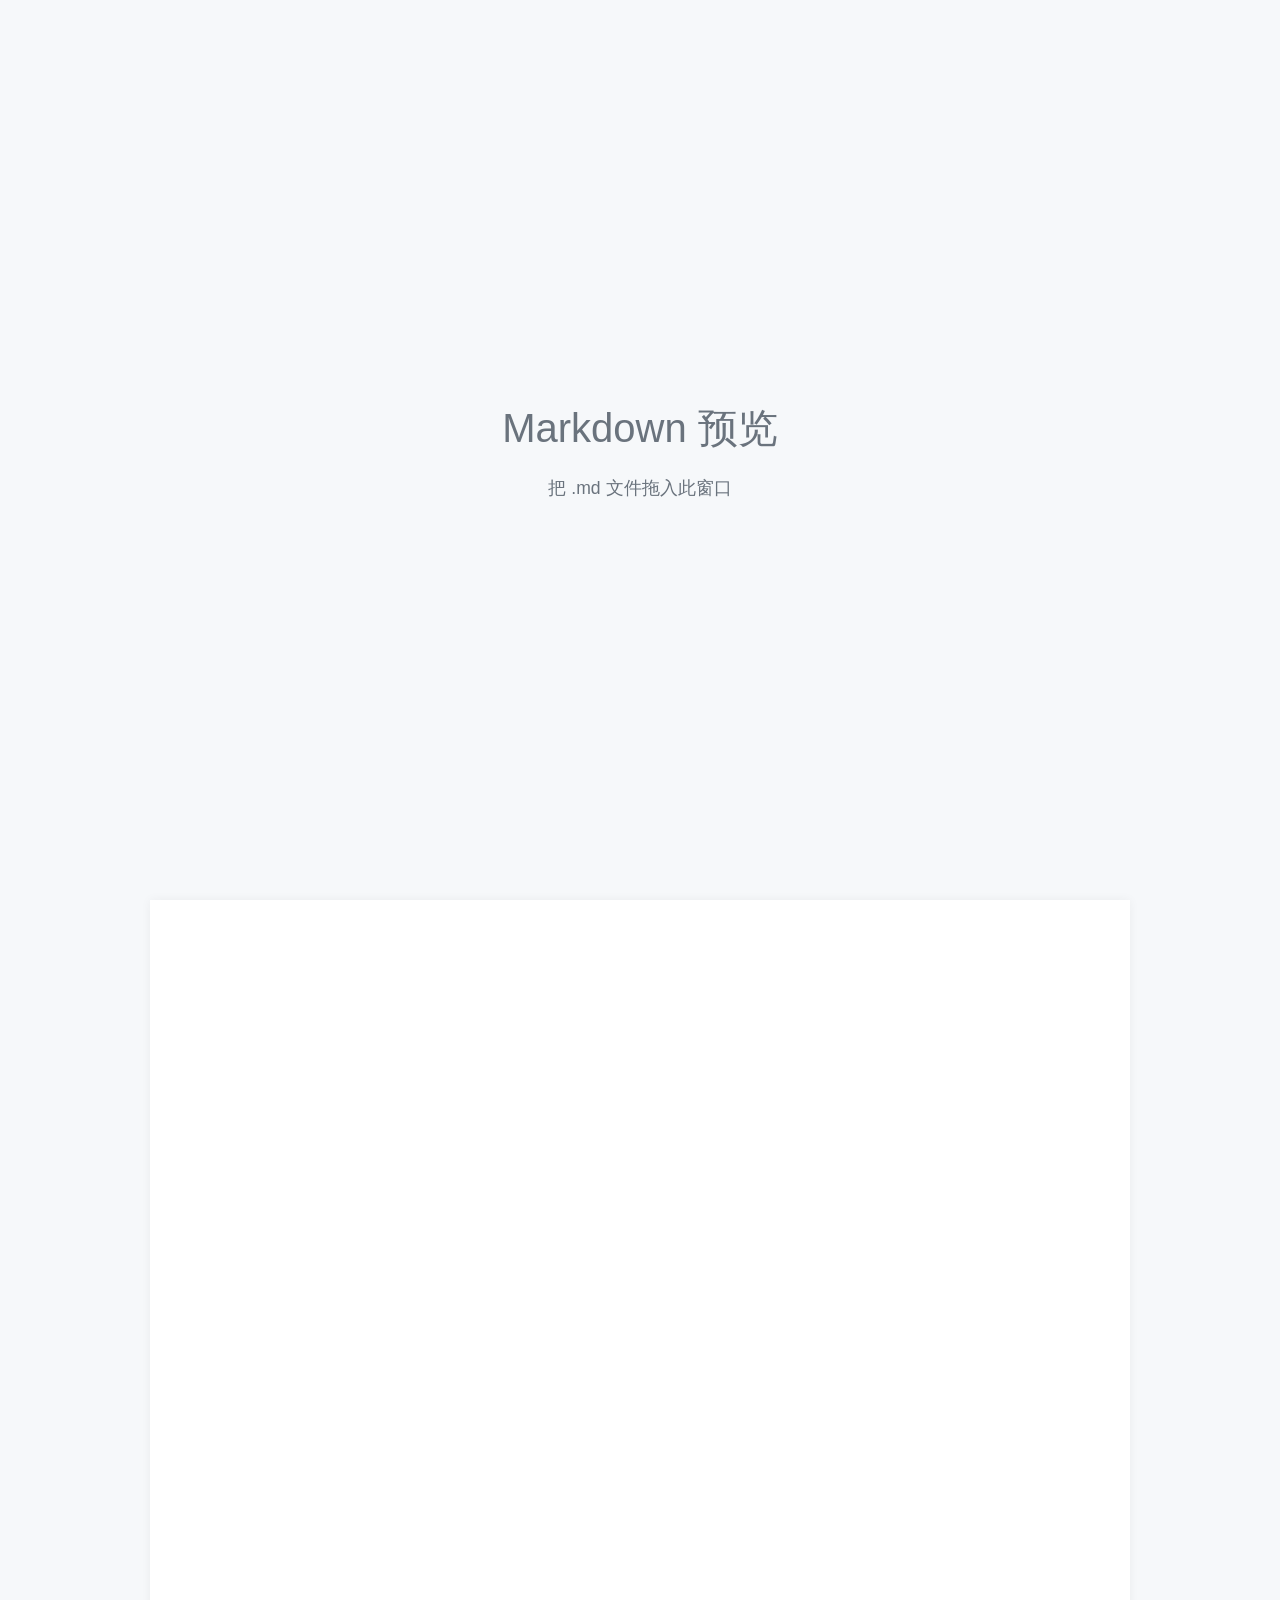
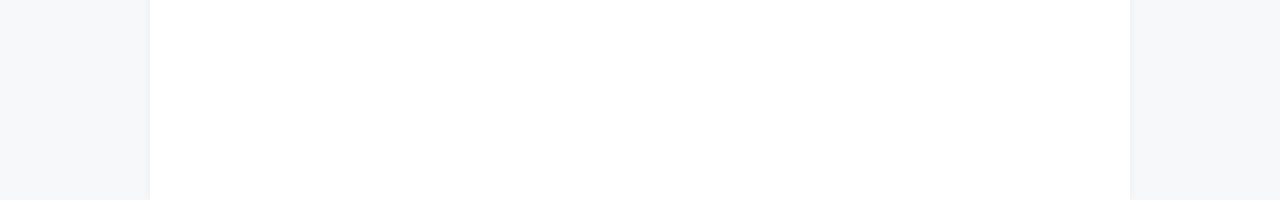
==== src/index.html @ 57938302 "Add GitHub Actions workflow for Windows build" ====
<!DOCTYPE html>
<html lang="zh-CN">
<head>
  <meta charset="UTF-8" />
  <title>Markdown 预览</title>
  <link rel="stylesheet" href="styles.css" />
  <link rel="stylesheet" href="vendor/katex.min.css" />
</head>
<body>
  <div id="placeholder">
    <h1>Markdown 预览</h1>
    <p>把 .md 文件拖入此窗口</p>
  </div>
  <div id="content" class="markdown-body"></div>
  <div id="error" class="error-banner" style="display:none"></div>

  <script src="vendor/marked.min.js"></script>
  <script src="vendor/highlight.min.js"></script>
  <script src="vendor/katex.min.js"></script>
  <script src="vendor/mermaid.min.js"></script>
  <script src="main.js"></script>
</body>
</html>
---- src/styles.css ----
/* mdview - GitHub-flavored Markdown 样式 */

/* ===== 基础重置 ===== */
body {
  margin: 0;
  padding: 0;
  font-family: -apple-system, BlinkMacSystemFont, "Segoe UI", "Microsoft YaHei", sans-serif;
  background: #f6f8fa;
  color: #24292e;
  min-height: 100vh;
}

* { box-sizing: border-box; }

/* ===== 占位提示(初始空窗口) ===== */
#placeholder {
  display: flex;
  flex-direction: column;
  align-items: center;
  justify-content: center;
  height: 100vh;
  color: #6a737d;
}

#placeholder h1 {
  font-weight: 300;
  font-size: 2.5em;
  margin: 0 0 0.5em;
}

#placeholder p {
  font-size: 1.1em;
  margin: 0;
}

/* ===== 内容容器 ===== */
#content.markdown-body {
  max-width: 980px;
  margin: 0 auto;
  padding: 45px;
  background: #ffffff;
  box-shadow: 0 0 10px rgba(0, 0, 0, 0.05);
  min-height: 100vh;
}

/* ===== 标题 ===== */
.markdown-body h1, .markdown-body h2, .markdown-body h3,
.markdown-body h4, .markdown-body h5, .markdown-body h6 {
  margin-top: 24px;
  margin-bottom: 16px;
  font-weight: 600;
  line-height: 1.25;
}

.markdown-body h1 {
  font-size: 2em;
  border-bottom: 1px solid #eaecef;
  padding-bottom: 0.3em;
}

.markdown-body h2 {
  font-size: 1.5em;
  border-bottom: 1px solid #eaecef;
  padding-bottom: 0.3em;
}

.markdown-body h3 { font-size: 1.25em; }
.markdown-body h4 { font-size: 1em; }
.markdown-body h5 { font-size: 0.875em; }
.markdown-body h6 { font-size: 0.85em; color: #6a737d; }

/* ===== 段落与强调 ===== */
.markdown-body p {
  margin: 0 0 16px;
  line-height: 1.6;
}

.markdown-body strong { font-weight: 600; }
.markdown-body em { font-style: italic; }
.markdown-body del { color: #6a737d; }

.markdown-body a {
  color: #0366d6;
  text-decoration: none;
}

.markdown-body a:hover { text-decoration: underline; }

/* ===== 列表 ===== */
.markdown-body ul, .markdown-body ol {
  margin: 0 0 16px;
  padding-left: 2em;
}

.markdown-body li { margin: 0.25em 0; }
.markdown-body li + li { margin-top: 0.25em; }
.markdown-body li > p { margin: 0.5em 0; }

.markdown-body ul ul, .markdown-body ul ol,
.markdown-body ol ul, .markdown-body ol ol { margin: 0; }

/* ===== 引用与分割线 ===== */
.markdown-body blockquote {
  margin: 0 0 16px;
  padding: 0 1em;
  color: #6a737d;
  border-left: 0.25em solid #dfe2e5;
}

.markdown-body hr {
  height: 0.25em;
  margin: 24px 0;
  background: #e1e4e8;
  border: 0;
}

/* ===== 行内代码与代码块 ===== */
.markdown-body code {
  padding: 0.2em 0.4em;
  margin: 0;
  font-size: 85%;
  background-color: rgba(27, 31, 35, 0.06);
  border-radius: 3px;
  font-family: "SFMono-Regular", Consolas, "Liberation Mono", Menlo, monospace;
}

.markdown-body pre {
  margin: 0 0 16px;
  padding: 16px;
  overflow: auto;
  font-size: 85%;
  line-height: 1.45;
  background-color: #f6f8fa;
  border-radius: 3px;
}

.markdown-body pre code {
  padding: 0;
  background: transparent;
  font-size: 100%;
}

/* ===== 图片 ===== */
.markdown-body img {
  max-width: 100%;
  box-sizing: border-box;
  background-color: #fff;
}

/* ===== 表格 ===== */
.markdown-body table {
  display: block;
  width: max-content;
  max-width: 100%;
  overflow: auto;
  margin: 0 0 16px;
  border-collapse: collapse;
}

.markdown-body table th, .markdown-body table td {
  padding: 6px 13px;
  border: 1px solid #dfe2e5;
}

.markdown-body table tr {
  background-color: #fff;
  border-top: 1px solid #c6cbd1;
}

.markdown-body table tr:nth-child(2n) {
  background-color: #f6f8fa;
}

.markdown-body table th { font-weight: 600; }

/* ===== 任务列表 ===== */
.markdown-body input[type="checkbox"] {
  margin-right: 0.5em;
}

/* ===== 错误横幅 ===== */
#error {
  position: fixed;
  top: 0;
  left: 0;
  right: 0;
  padding: 12px 20px;
  background: #d73a49;
  color: white;
  font-size: 14px;
  z-index: 1000;
  box-shadow: 0 2px 4px rgba(0, 0, 0, 0.1);
  text-align: center;
}

#error:hover { background: #cb2431; }

/* ===== Mermaid ===== */
.mermaid-placeholder {
  background: #f6f8fa;
  border: 1px solid #e1e4e8;
  border-radius: 6px;
  padding: 1em;
  font-family: monospace;
  white-space: pre-wrap;
  color: #6a737d;
}

.mermaid-rendered {
  text-align: center;
  margin: 1em 0;
}

.mermaid-rendered svg {
  max-width: 100%;
  height: auto;
}

.mermaid-error {
  background: #ffeef0;
  color: #d73a49;
  border: 1px solid #d73a49;
  border-radius: 6px;
  padding: 1em;
  white-space: pre-wrap;
  font-size: 0.9em;
}

/* ===== Highlight.js 主题(GitHub 风格) ===== */
.hljs {
  display: block;
  overflow-x: auto;
  padding: 1em;
  color: #24292e;
  background: #f6f8fa;
}

.hljs-comment, .hljs-quote { color: #6a737d; font-style: italic; }
.hljs-keyword, .hljs-selector-tag, .hljs-literal, .hljs-section, .hljs-link { color: #d73a49; }
.hljs-string, .hljs-attr, .hljs-symbol, .hljs-bullet, .hljs-addition { color: #032f62; }
.hljs-number, .hljs-meta { color: #005cc5; }
.hljs-function, .hljs-title, .hljs-title.function_ { color: #6f42c1; }
.hljs-variable, .hljs-template-variable, .hljs-type { color: #e36209; }
.hljs-built_in, .hljs-class .hljs-title { color: #b31d28; }
.hljs-tag, .hljs-name, .hljs-attribute { color: #22863a; }
.hljs-deletion { color: #b31d28; background: #ffeef0; }

/* ===== 滚动条 ===== */
::-webkit-scrollbar { width: 10px; height: 10px; }
::-webkit-scrollbar-track { background: #f6f8fa; }
::-webkit-scrollbar-thumb { background: #c8c8c8; border-radius: 5px; }
::-webkit-scrollbar-thumb:hover { background: #a8a8a8; }
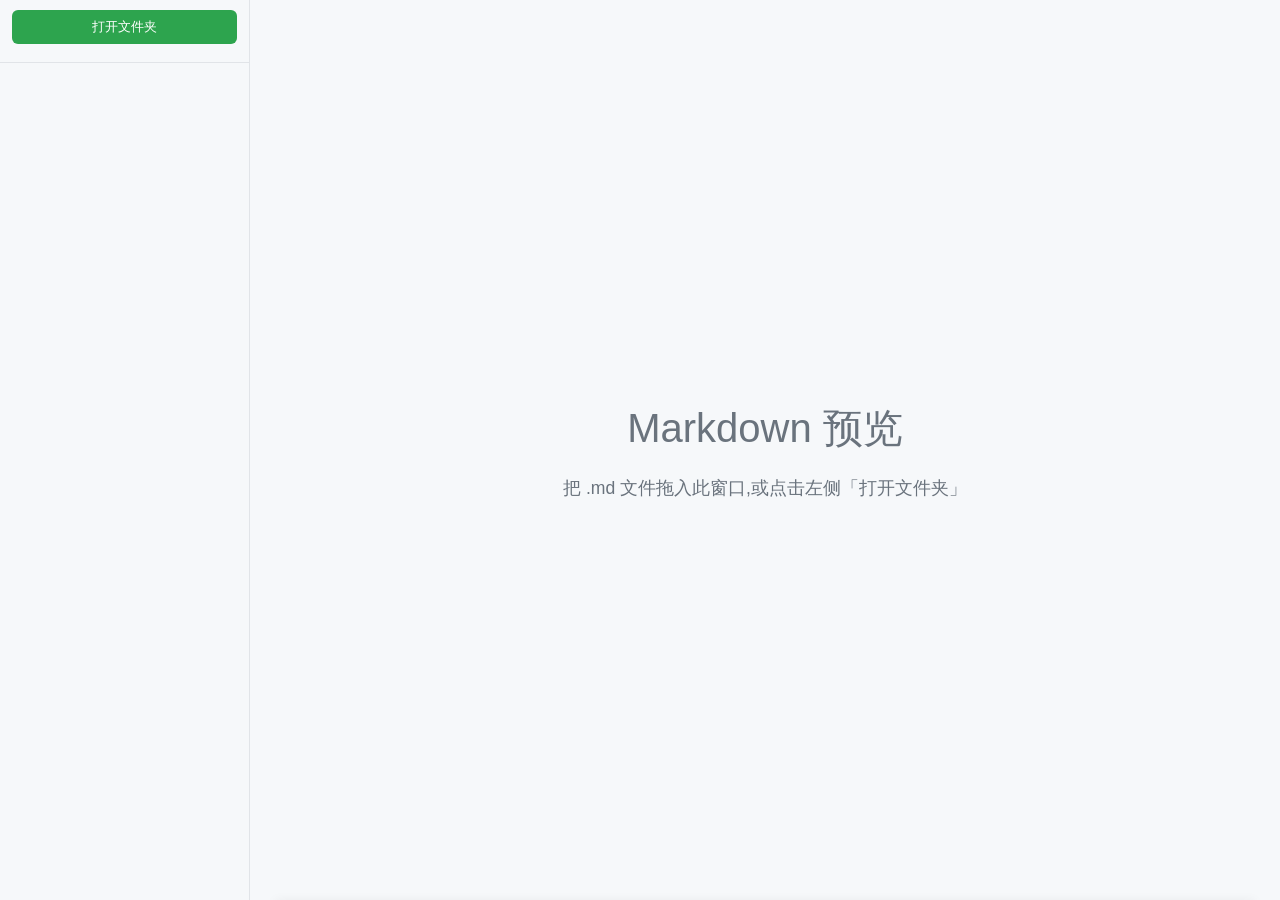
==== commit dddfa968: "Add sidebar: list markdown files in selected folder" ====
--- a/src/index.html
+++ b/src/index.html
@@ -5,14 +5,82 @@
   <title>Markdown 预览</title>
   <link rel="stylesheet" href="styles.css" />
   <link rel="stylesheet" href="vendor/katex.min.css" />
+  <style>
+    /* ===== 左右分栏布局 ===== */
+    #layout { display: flex; height: 100vh; width: 100vw; overflow: hidden; }
+
+    #sidebar {
+      width: 250px;
+      min-width: 180px;
+      border-right: 1px solid #e1e4e8;
+      background: #f6f8fa;
+      display: flex;
+      flex-direction: column;
+      overflow: hidden;
+    }
+    #sidebar-header {
+      padding: 10px 12px;
+      border-bottom: 1px solid #e1e4e8;
+    }
+    #btn-open-folder {
+      width: 100%;
+      padding: 8px 10px;
+      background: #2da44e;
+      color: #fff;
+      border: none;
+      border-radius: 6px;
+      font-size: 13px;
+      cursor: pointer;
+    }
+    #btn-open-folder:hover { background: #2c974b; }
+    #folder-path {
+      margin-top: 8px;
+      font-size: 11px;
+      color: #57606a;
+      word-break: break-all;
+      max-height: 44px;
+      overflow: hidden;
+    }
+    #file-list {
+      flex: 1;
+      overflow-y: auto;
+      padding: 6px;
+    }
+    .file-item {
+      padding: 7px 10px;
+      font-size: 13px;
+      border-radius: 6px;
+      cursor: pointer;
+      color: #24292f;
+      white-space: nowrap;
+      overflow: hidden;
+      text-overflow: ellipsis;
+    }
+    .file-item:hover { background: #eaeef2; }
+    .file-item.active { background: #ddf4ff; color: #0969da; }
+    .empty-tip { padding: 14px 10px; font-size: 12px; color: #8b949e; text-align: center; }
+
+    #main-area { flex: 1; overflow-y: auto; position: relative; }
+  </style>
 </head>
 <body>
-  <div id="placeholder">
-    <h1>Markdown 预览</h1>
-    <p>把 .md 文件拖入此窗口</p>
+  <div id="layout">
+    <aside id="sidebar">
+      <div id="sidebar-header">
+        <button id="btn-open-folder">打开文件夹</button>
+        <div id="folder-path"></div>
+      </div>
+      <div id="file-list"></div>
+    </aside>
+    <main id="main-area">
+      <div id="placeholder">
+        <h1>Markdown 预览</h1>
+        <p>把 .md 文件拖入此窗口,或点击左侧「打开文件夹」</p>
+      </div>
+      <div id="content" class="markdown-body"></div>
+      <div id="error" class="error-banner" style="display:none"></div>
+    </main>
   </div>
-  <div id="content" class="markdown-body"></div>
-  <div id="error" class="error-banner" style="display:none"></div>
 
   <script src="vendor/marked.min.js"></script>
   <script src="vendor/highlight.min.js"></script>
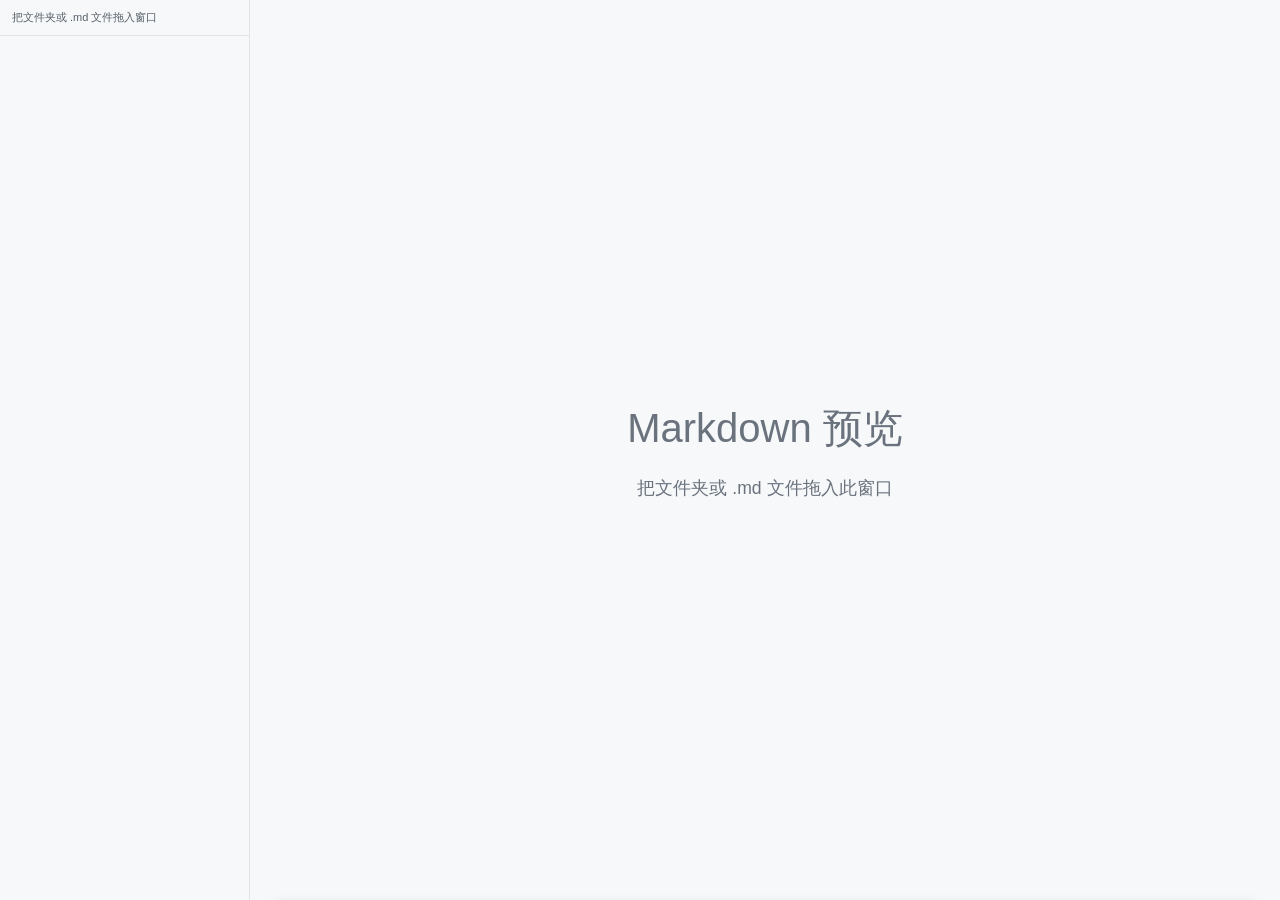
==== commit 204696be: "Drag-drop folder to list md files; remove folder button; fix right pane scroll" ====
--- a/src/index.html
+++ b/src/index.html
@@ -7,6 +7,7 @@
   <link rel="stylesheet" href="vendor/katex.min.css" />
   <style>
     /* ===== 左右分栏布局 ===== */
+    html, body { height: 100%; }
     #layout { display: flex; height: 100vh; width: 100vw; overflow: hidden; }
 
     #sidebar {
@@ -21,24 +22,13 @@
     #sidebar-header {
       padding: 10px 12px;
       border-bottom: 1px solid #e1e4e8;
-    }
-    #btn-open-folder {
-      width: 100%;
-      padding: 8px 10px;
-      background: #2da44e;
-      color: #fff;
-      border: none;
-      border-radius: 6px;
-      font-size: 13px;
-      cursor: pointer;
-    }
-    #btn-open-folder:hover { background: #2c974b; }
-    #folder-path {
-      margin-top: 8px;
       font-size: 11px;
       color: #57606a;
       word-break: break-all;
-      max-height: 44px;
+    }
+    #folder-path {
+      line-height: 1.4;
+      max-height: 60px;
       overflow: hidden;
     }
     #file-list {
@@ -60,22 +50,28 @@
     .file-item.active { background: #ddf4ff; color: #0969da; }
     .empty-tip { padding: 14px 10px; font-size: 12px; color: #8b949e; text-align: center; }
 
-    #main-area { flex: 1; overflow-y: auto; position: relative; }
+    /* 右侧主区域:修复 100vh 导致的空滚动条 */
+    #main-area {
+      flex: 1;
+      overflow-y: auto;
+      position: relative;
+    }
+    #main-area #placeholder { height: 100%; }
+    #main-area #content.markdown-body { min-height: 0; }
   </style>
 </head>
 <body>
   <div id="layout">
     <aside id="sidebar">
       <div id="sidebar-header">
-        <button id="btn-open-folder">打开文件夹</button>
-        <div id="folder-path"></div>
+        <div id="folder-path">把文件夹或 .md 文件拖入窗口</div>
       </div>
       <div id="file-list"></div>
     </aside>
     <main id="main-area">
       <div id="placeholder">
         <h1>Markdown 预览</h1>
-        <p>把 .md 文件拖入此窗口,或点击左侧「打开文件夹」</p>
+        <p>把文件夹或 .md 文件拖入此窗口</p>
       </div>
       <div id="content" class="markdown-body"></div>
       <div id="error" class="error-banner" style="display:none"></div>
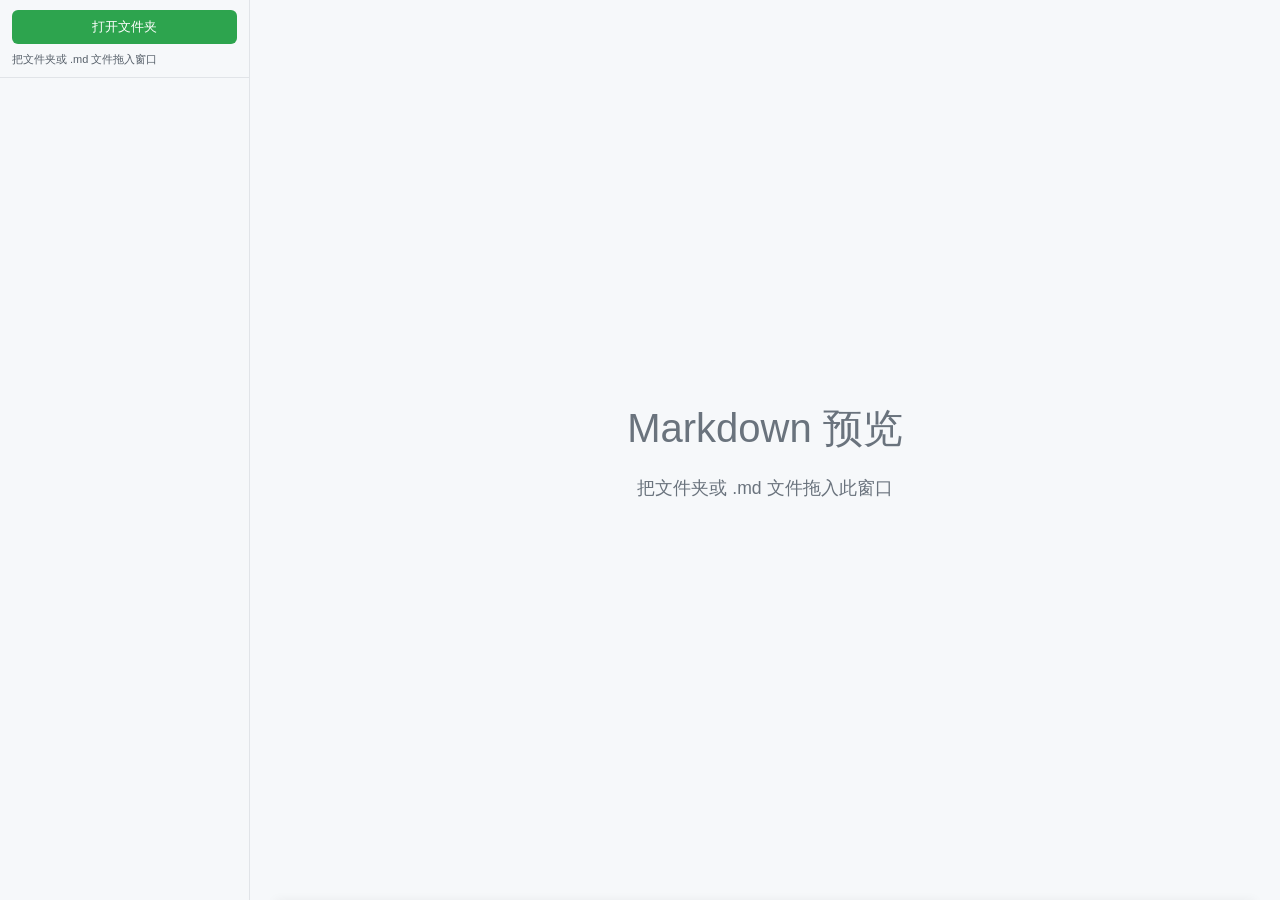
==== commit 8e935167: "Add back open-folder button (keep drag-drop too)" ====
--- a/src/index.html
+++ b/src/index.html
@@ -22,14 +22,26 @@
     #sidebar-header {
       padding: 10px 12px;
       border-bottom: 1px solid #e1e4e8;
+    }
+    #btn-open-folder {
+      width: 100%;
+      padding: 8px 10px;
+      background: #2da44e;
+      color: #fff;
+      border: none;
+      border-radius: 6px;
+      font-size: 13px;
+      cursor: pointer;
+    }
+    #btn-open-folder:hover { background: #2c974b; }
+    #folder-path {
+      margin-top: 8px;
       font-size: 11px;
       color: #57606a;
       word-break: break-all;
-    }
-    #folder-path {
-      line-height: 1.4;
       max-height: 60px;
       overflow: hidden;
+      line-height: 1.4;
     }
     #file-list {
       flex: 1;
@@ -64,6 +76,7 @@
   <div id="layout">
     <aside id="sidebar">
       <div id="sidebar-header">
+        <button id="btn-open-folder">打开文件夹</button>
         <div id="folder-path">把文件夹或 .md 文件拖入窗口</div>
       </div>
       <div id="file-list"></div>
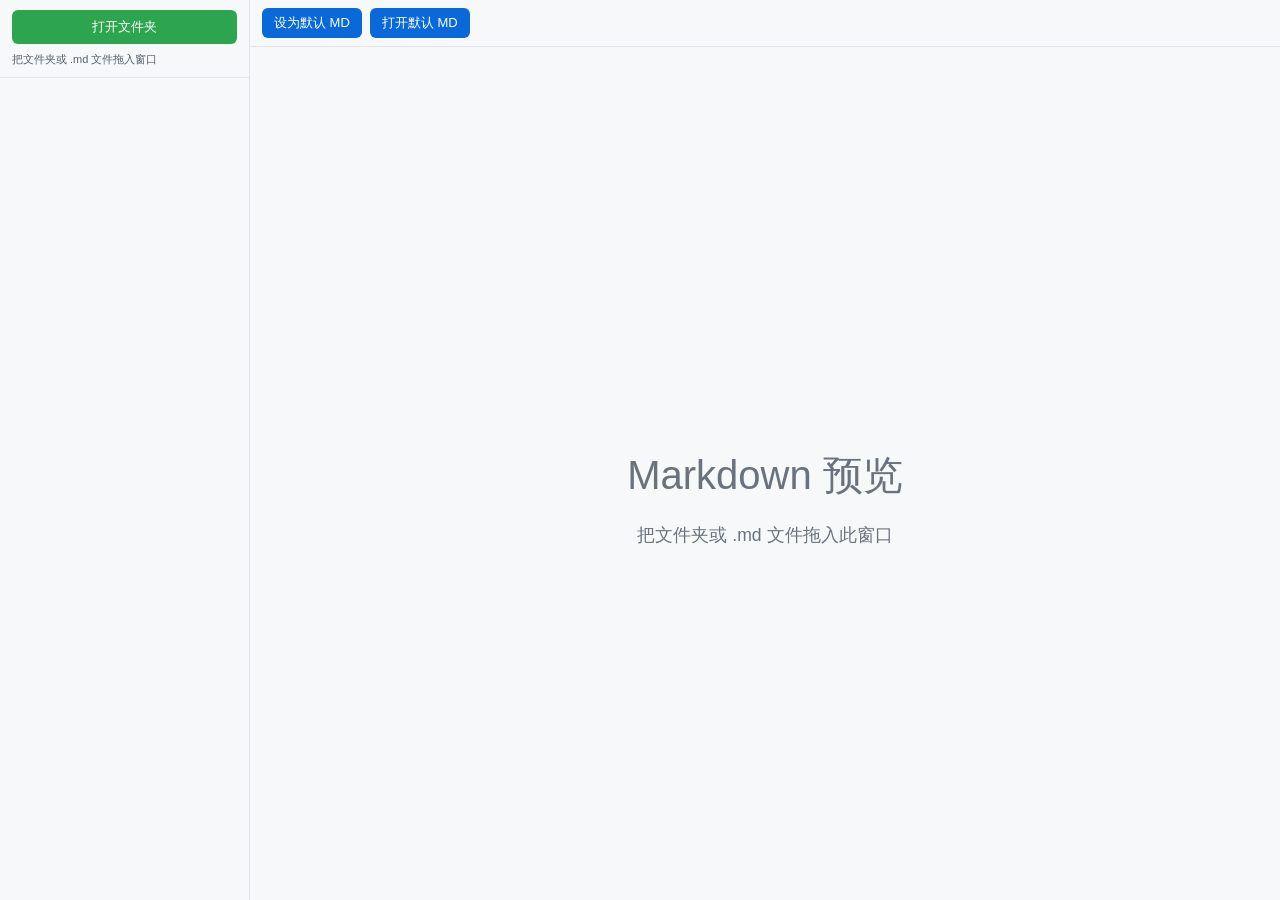
==== commit 2f04bad9: "feat: 记住上次文件夹 + 默认 MD 文件设置 - 后端 main.rs: 新增 AppConfig 配置(JSON 持久化到应用配置目录),   命令 save_last_folder / s" ====
--- a/src/index.html
+++ b/src/index.html
@@ -82,6 +82,11 @@
       <div id="file-list"></div>
     </aside>
     <main id="main-area">
+      <div id="toolbar">
+        <button id="btn-set-default" title="把当前打开的文件设为默认 MD">设为默认 MD</button>
+        <button id="btn-open-default" title="打开已设置的默认 MD 文件">打开默认 MD</button>
+        <span id="status" class="status-text"></span>
+      </div>
       <div id="placeholder">
         <h1>Markdown 预览</h1>
         <p>把文件夹或 .md 文件拖入此窗口</p>
--- a/src/styles.css
+++ b/src/styles.css
@@ -184,6 +184,7 @@
   top: 0;
   left: 0;
   right: 0;
+  display: none; /* 默认隐藏,仅当加上 .show 才显示 */
   padding: 12px 20px;
   background: #d73a49;
   color: white;
@@ -192,6 +193,8 @@
   box-shadow: 0 2px 4px rgba(0, 0, 0, 0.1);
   text-align: center;
 }
+
+#error.show { display: block; }
 
 #error:hover { background: #cb2431; }
 
@@ -250,3 +253,31 @@
 ::-webkit-scrollbar-track { background: #f6f8fa; }
 ::-webkit-scrollbar-thumb { background: #c8c8c8; border-radius: 5px; }
 ::-webkit-scrollbar-thumb:hover { background: #a8a8a8; }
+
+/* ===== 顶部工具栏 ===== */
+#toolbar {
+  position: sticky;
+  top: 0;
+  z-index: 5;
+  display: flex;
+  align-items: center;
+  gap: 8px;
+  padding: 8px 12px;
+  background: #f6f8fa;
+  border-bottom: 1px solid #e1e4e8;
+}
+#toolbar button {
+  padding: 6px 12px;
+  background: #0969da;
+  color: #fff;
+  border: none;
+  border-radius: 6px;
+  font-size: 13px;
+  cursor: pointer;
+}
+#toolbar button:hover { background: #0860ca; }
+.status-text {
+  font-size: 12px;
+  color: #1a7f37;
+  word-break: break-all;
+}
